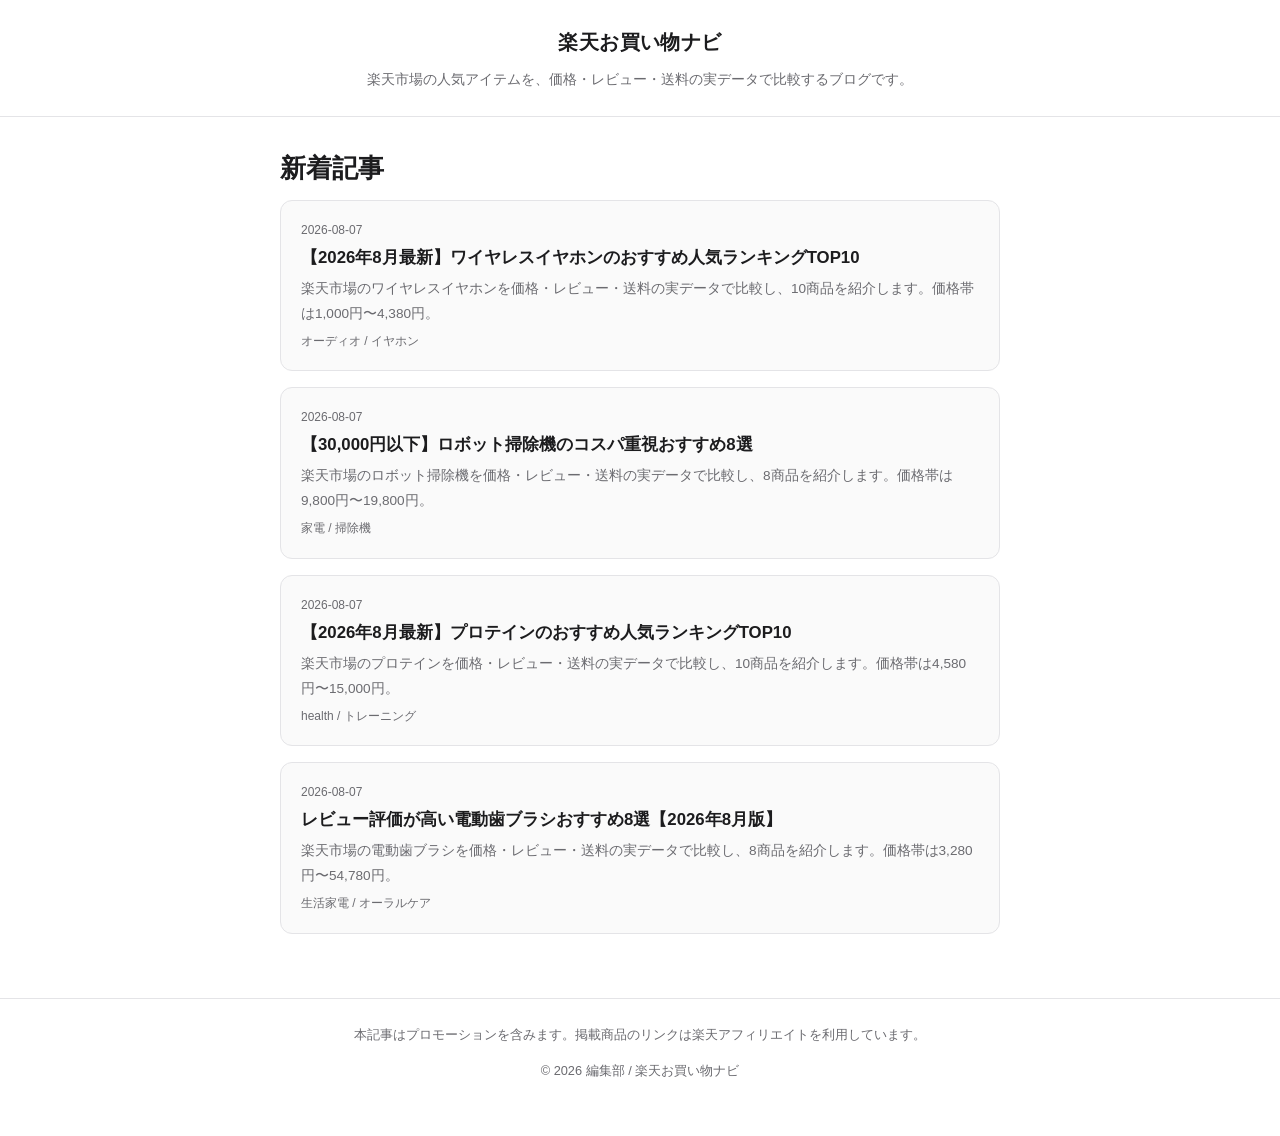
==== index.html @ f8c6b883 "Add generated Rakuten affiliate blog" ====
<!doctype html>
<html lang="ja">
<head>
<meta charset="utf-8">
<meta name="viewport" content="width=device-width, initial-scale=1">
<title>楽天お買い物ナビ</title>
<meta name="description" content="楽天市場の人気アイテムを、価格・レビュー・送料の実データで比較するブログです。">
<meta property="og:title" content="楽天お買い物ナビ">
<meta property="og:description" content="楽天市場の人気アイテムを、価格・レビュー・送料の実データで比較するブログです。">
<meta property="og:type" content="article">
<meta property="og:site_name" content="楽天お買い物ナビ">
<link rel="stylesheet" href="style.css">
<link rel="alternate" type="application/rss+xml" title="楽天お買い物ナビ" href="feed.xml">

</head>
<body>
<header class="site-header">
  <a class="site-title" href="index.html">楽天お買い物ナビ</a>
  <p class="site-tagline">楽天市場の人気アイテムを、価格・レビュー・送料の実データで比較するブログです。</p>
</header>
<main>
<section class="post-list">
  <h1>新着記事</h1>
  <div class="cards">
<a class="post-card" href="posts/wireless-earphone-ranking.html">
  <span class="post-card-date">2026-08-07</span>
  <span class="post-card-title">【2026年8月最新】ワイヤレスイヤホンのおすすめ人気ランキングTOP10</span>
  <span class="post-card-desc">楽天市場のワイヤレスイヤホンを価格・レビュー・送料の実データで比較し、10商品を紹介します。価格帯は1,000円〜4,380円。</span>
  <span class="post-card-tags">オーディオ / イヤホン</span>
</a>
<a class="post-card" href="posts/robot-cleaner-budget.html">
  <span class="post-card-date">2026-08-07</span>
  <span class="post-card-title">【30,000円以下】ロボット掃除機のコスパ重視おすすめ8選</span>
  <span class="post-card-desc">楽天市場のロボット掃除機を価格・レビュー・送料の実データで比較し、8商品を紹介します。価格帯は9,800円〜19,800円。</span>
  <span class="post-card-tags">家電 / 掃除機</span>
</a>
<a class="post-card" href="posts/protein-ranking.html">
  <span class="post-card-date">2026-08-07</span>
  <span class="post-card-title">【2026年8月最新】プロテインのおすすめ人気ランキングTOP10</span>
  <span class="post-card-desc">楽天市場のプロテインを価格・レビュー・送料の実データで比較し、10商品を紹介します。価格帯は4,580円〜15,000円。</span>
  <span class="post-card-tags">health / トレーニング</span>
</a>
<a class="post-card" href="posts/electric-toothbrush-review.html">
  <span class="post-card-date">2026-08-07</span>
  <span class="post-card-title">レビュー評価が高い電動歯ブラシおすすめ8選【2026年8月版】</span>
  <span class="post-card-desc">楽天市場の電動歯ブラシを価格・レビュー・送料の実データで比較し、8商品を紹介します。価格帯は3,280円〜54,780円。</span>
  <span class="post-card-tags">生活家電 / オーラルケア</span>
</a>
  </div>
</section>
</main>
<footer class="site-footer">
  <p class="disclosure">本記事はプロモーションを含みます。掲載商品のリンクは楽天アフィリエイトを利用しています。</p>
  <p>&copy; 2026 編集部 / 楽天お買い物ナビ</p>
</footer>
</body>
</html>
---- style.css ----
:root {
  color-scheme: light dark;
  --bg: #ffffff;
  --fg: #1c1c1e;
  --muted: #6b6b70;
  --line: #e4e4e7;
  --card: #fafafa;
  --accent: #bf0000;
  --accent-fg: #ffffff;
  --note-bg: #fff8e6;
  --note-fg: #6b4e00;
  --max: 760px;
}
@media (prefers-color-scheme: dark) {
  :root {
    --bg: #17171a;
    --fg: #ececf1;
    --muted: #a1a1aa;
    --line: #2e2e35;
    --card: #1f1f24;
    --accent: #ff4d4d;
    --accent-fg: #1a0000;
    --note-bg: #2b2413;
    --note-fg: #f0d68a;
  }
}
* { box-sizing: border-box; }
body {
  margin: 0;
  background: var(--bg);
  color: var(--fg);
  font-family: -apple-system, "Hiragino Kaku Gothic ProN", "Yu Gothic", "Meiryo", sans-serif;
  line-height: 1.85;
  font-size: 16px;
}
main { max-width: var(--max); margin: 0 auto; padding: 0 20px 64px; }
a { color: inherit; }
.site-header {
  border-bottom: 1px solid var(--line);
  padding: 24px 20px;
  text-align: center;
  margin-bottom: 32px;
}
.site-title { font-size: 1.25rem; font-weight: 700; text-decoration: none; letter-spacing: .02em; }
.site-tagline { color: var(--muted); font-size: .85rem; margin: 6px 0 0; }
h1 { font-size: 1.6rem; line-height: 1.5; margin: 8px 0 12px; }
h2 {
  font-size: 1.25rem;
  margin: 48px 0 16px;
  padding-left: 12px;
  border-left: 5px solid var(--accent);
  scroll-margin-top: 16px;
}
h3 { font-size: 1.1rem; margin: 0 0 12px; scroll-margin-top: 16px; }
.meta, .breadcrumb { color: var(--muted); font-size: .85rem; }
.breadcrumb { margin-bottom: 12px; }
.note {
  background: var(--note-bg);
  color: var(--note-fg);
  border-radius: 8px;
  padding: 12px 16px;
  font-size: .85rem;
  line-height: 1.7;
}
.toc { background: var(--card); border: 1px solid var(--line); border-radius: 10px; padding: 8px 24px; }
.toc ol { padding-left: 20px; margin: 12px 0; }
.toc a { color: var(--muted); text-decoration: none; }
.toc a:hover { color: var(--accent); text-decoration: underline; }
.points { padding-left: 22px; }
.points li { margin-bottom: 12px; }
.table-wrap { overflow-x: auto; -webkit-overflow-scrolling: touch; }
table { border-collapse: collapse; width: 100%; font-size: .85rem; min-width: 520px; }
th, td { border: 1px solid var(--line); padding: 8px 10px; text-align: left; vertical-align: top; }
th { background: var(--card); white-space: nowrap; }
.item-card {
  border: 1px solid var(--line);
  border-radius: 12px;
  background: var(--card);
  padding: 20px;
  margin: 24px 0;
}
.item-card h3 { display: flex; align-items: flex-start; gap: 10px; }
.rank {
  flex: none;
  background: var(--accent);
  color: var(--accent-fg);
  border-radius: 6px;
  font-size: .8rem;
  padding: 2px 9px;
  line-height: 1.7;
}
.card-body { display: flex; gap: 20px; flex-wrap: wrap; }
.card-image { flex: 0 0 200px; display: block; }
.card-image img { width: 100%; height: auto; border-radius: 8px; background: #fff; }
.card-image.placeholder {
  height: 160px;
  display: grid;
  place-items: center;
  border: 1px dashed var(--line);
  border-radius: 8px;
  color: var(--muted);
  font-size: .75rem;
}
.card-spec { flex: 1 1 220px; }
.price { font-size: 1.35rem; font-weight: 700; color: var(--accent); margin: 0 0 8px; }
.card-spec dl { display: grid; grid-template-columns: 5.5em 1fr; gap: 2px 10px; margin: 0; font-size: .85rem; }
.card-spec dt { color: var(--muted); }
.card-spec dd { margin: 0; }
blockquote {
  margin: 16px 0 0;
  padding: 12px 16px;
  border-left: 3px solid var(--line);
  color: var(--muted);
  font-size: .85rem;
}
blockquote cite { display: block; margin-top: 6px; font-size: .75rem; font-style: normal; }
.cta {
  display: block;
  margin-top: 20px;
  background: var(--accent);
  color: var(--accent-fg);
  text-align: center;
  text-decoration: none;
  font-weight: 700;
  padding: 14px;
  border-radius: 8px;
}
.cta:hover { filter: brightness(1.08); }
.cards { display: grid; gap: 16px; }
.post-card {
  display: grid;
  gap: 4px;
  border: 1px solid var(--line);
  border-radius: 12px;
  background: var(--card);
  padding: 18px 20px;
  text-decoration: none;
}
.post-card:hover { border-color: var(--accent); }
.post-card-date { color: var(--muted); font-size: .75rem; }
.post-card-title { font-size: 1.05rem; font-weight: 700; line-height: 1.6; }
.post-card-desc { color: var(--muted); font-size: .85rem; }
.post-card-tags { color: var(--muted); font-size: .75rem; }
.site-footer {
  border-top: 1px solid var(--line);
  padding: 24px 20px 40px;
  text-align: center;
  color: var(--muted);
  font-size: .8rem;
}
.site-footer .disclosure { max-width: var(--max); margin: 0 auto 8px; }
@media (max-width: 520px) {
  .card-image { flex: 1 1 100%; }
  h1 { font-size: 1.35rem; }
}
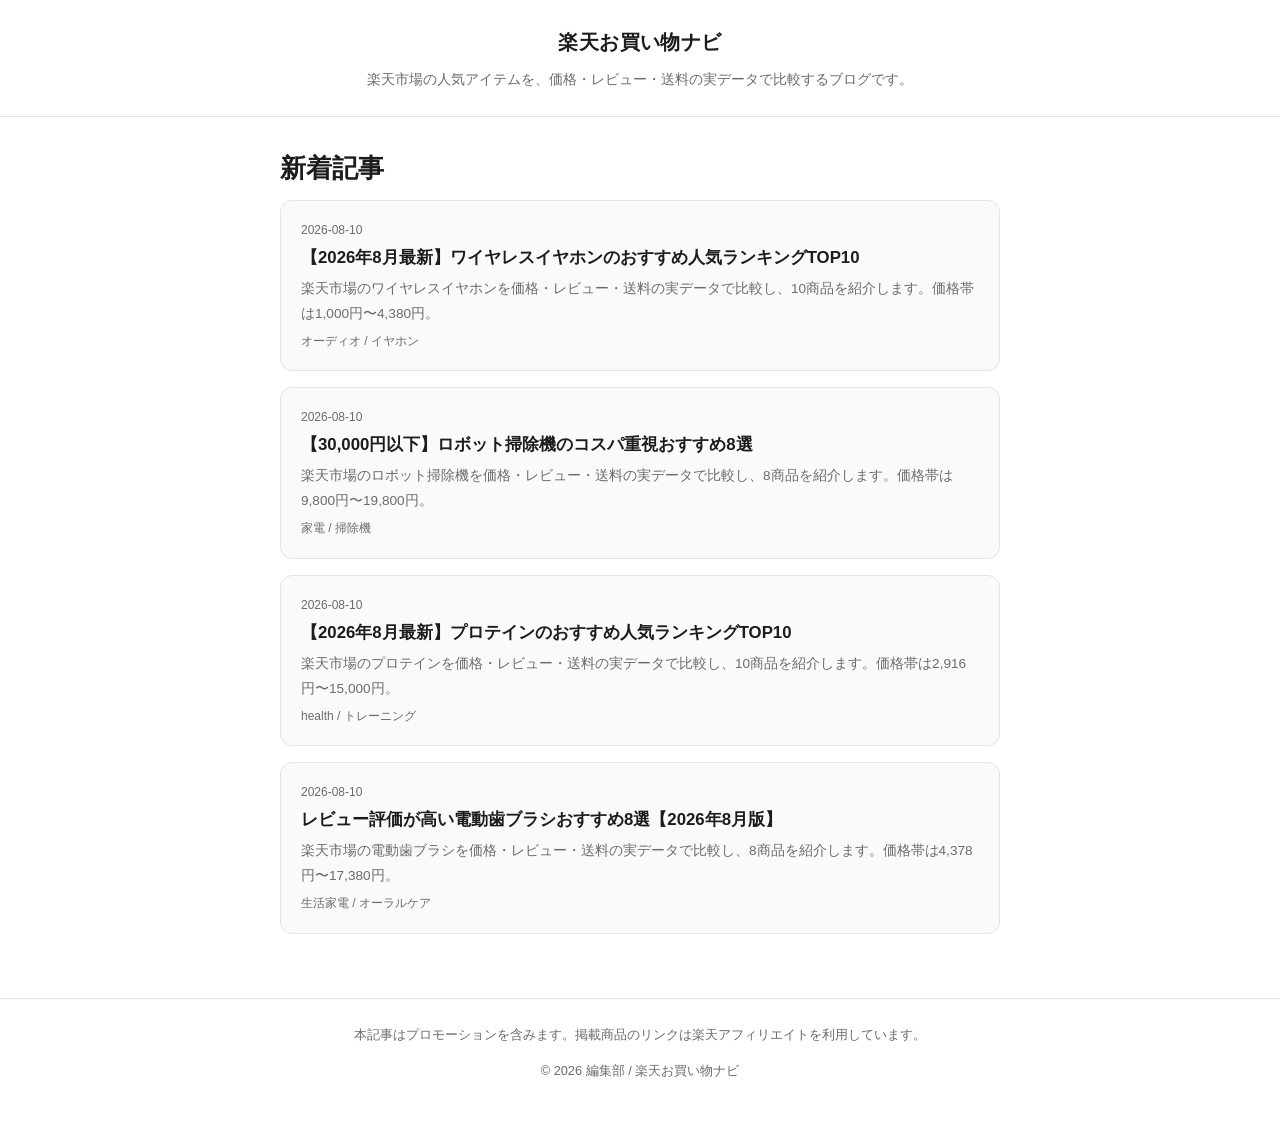
==== commit 1b27130a: "Apply pharmaceutical-law and advertising-law safeguards" ====
--- a/index.html
+++ b/index.html
@@ -23,27 +23,27 @@
   <h1>新着記事</h1>
   <div class="cards">
 <a class="post-card" href="posts/wireless-earphone-ranking.html">
-  <span class="post-card-date">2026-08-07</span>
+  <span class="post-card-date">2026-08-10</span>
   <span class="post-card-title">【2026年8月最新】ワイヤレスイヤホンのおすすめ人気ランキングTOP10</span>
   <span class="post-card-desc">楽天市場のワイヤレスイヤホンを価格・レビュー・送料の実データで比較し、10商品を紹介します。価格帯は1,000円〜4,380円。</span>
   <span class="post-card-tags">オーディオ / イヤホン</span>
 </a>
 <a class="post-card" href="posts/robot-cleaner-budget.html">
-  <span class="post-card-date">2026-08-07</span>
+  <span class="post-card-date">2026-08-10</span>
   <span class="post-card-title">【30,000円以下】ロボット掃除機のコスパ重視おすすめ8選</span>
   <span class="post-card-desc">楽天市場のロボット掃除機を価格・レビュー・送料の実データで比較し、8商品を紹介します。価格帯は9,800円〜19,800円。</span>
   <span class="post-card-tags">家電 / 掃除機</span>
 </a>
 <a class="post-card" href="posts/protein-ranking.html">
-  <span class="post-card-date">2026-08-07</span>
+  <span class="post-card-date">2026-08-10</span>
   <span class="post-card-title">【2026年8月最新】プロテインのおすすめ人気ランキングTOP10</span>
-  <span class="post-card-desc">楽天市場のプロテインを価格・レビュー・送料の実データで比較し、10商品を紹介します。価格帯は4,580円〜15,000円。</span>
+  <span class="post-card-desc">楽天市場のプロテインを価格・レビュー・送料の実データで比較し、10商品を紹介します。価格帯は2,916円〜15,000円。</span>
   <span class="post-card-tags">health / トレーニング</span>
 </a>
 <a class="post-card" href="posts/electric-toothbrush-review.html">
-  <span class="post-card-date">2026-08-07</span>
+  <span class="post-card-date">2026-08-10</span>
   <span class="post-card-title">レビュー評価が高い電動歯ブラシおすすめ8選【2026年8月版】</span>
-  <span class="post-card-desc">楽天市場の電動歯ブラシを価格・レビュー・送料の実データで比較し、8商品を紹介します。価格帯は3,280円〜54,780円。</span>
+  <span class="post-card-desc">楽天市場の電動歯ブラシを価格・レビュー・送料の実データで比較し、8商品を紹介します。価格帯は4,378円〜17,380円。</span>
   <span class="post-card-tags">生活家電 / オーラルケア</span>
 </a>
   </div>
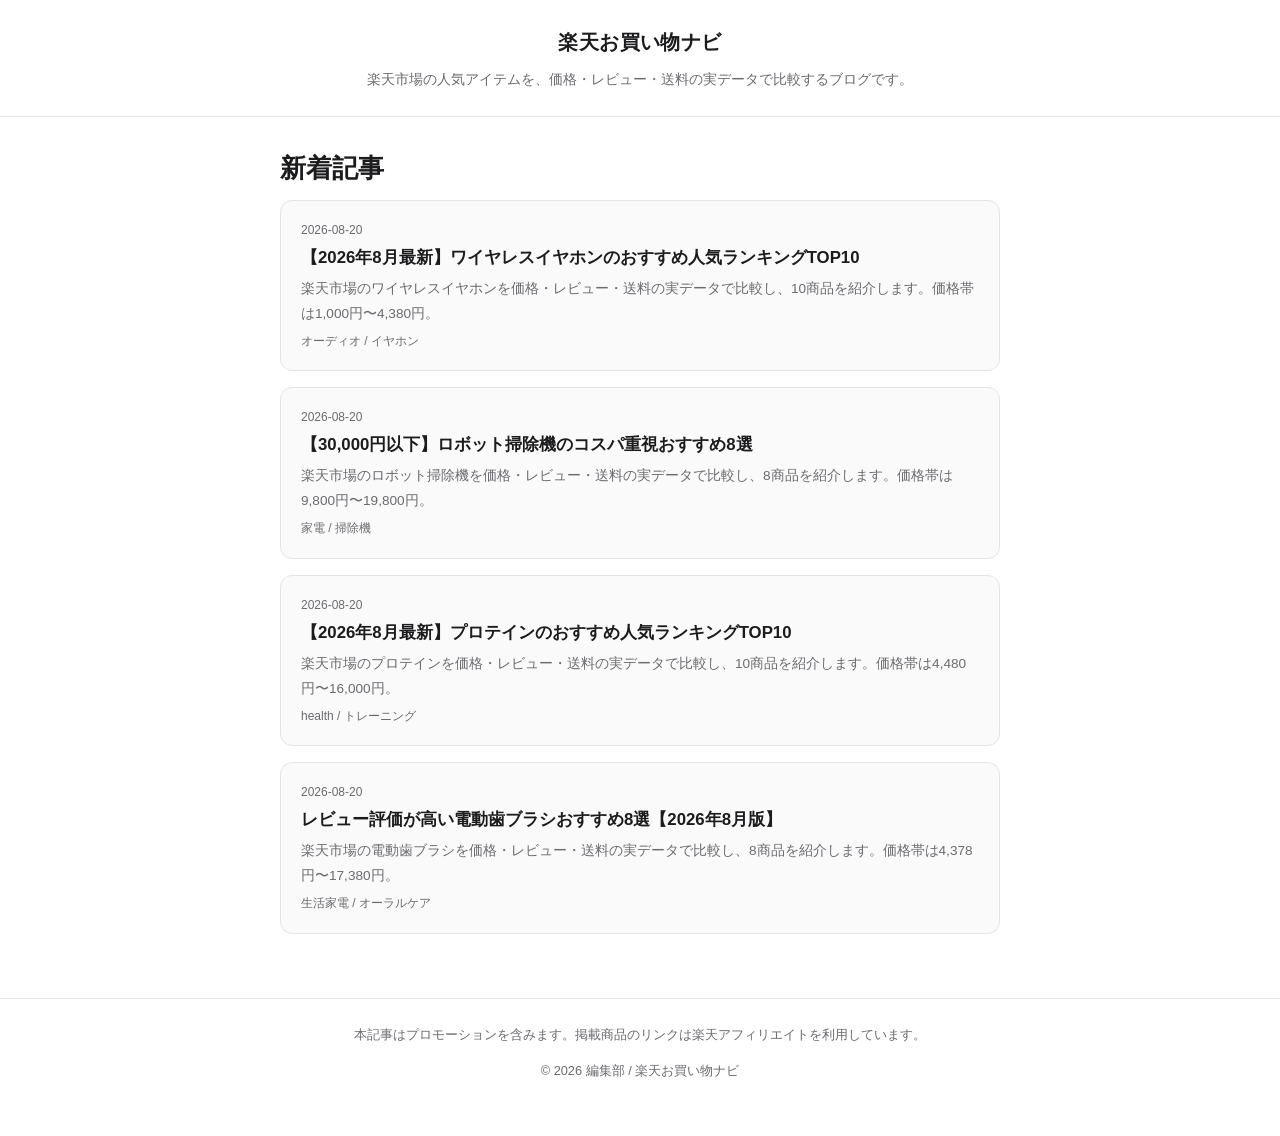
==== commit 9261c0ec: "Refresh articles with latest Rakuten data" ====
--- a/index.html
+++ b/index.html
@@ -23,25 +23,25 @@
   <h1>新着記事</h1>
   <div class="cards">
 <a class="post-card" href="posts/wireless-earphone-ranking.html">
-  <span class="post-card-date">2026-08-10</span>
+  <span class="post-card-date">2026-08-20</span>
   <span class="post-card-title">【2026年8月最新】ワイヤレスイヤホンのおすすめ人気ランキングTOP10</span>
   <span class="post-card-desc">楽天市場のワイヤレスイヤホンを価格・レビュー・送料の実データで比較し、10商品を紹介します。価格帯は1,000円〜4,380円。</span>
   <span class="post-card-tags">オーディオ / イヤホン</span>
 </a>
 <a class="post-card" href="posts/robot-cleaner-budget.html">
-  <span class="post-card-date">2026-08-10</span>
+  <span class="post-card-date">2026-08-20</span>
   <span class="post-card-title">【30,000円以下】ロボット掃除機のコスパ重視おすすめ8選</span>
   <span class="post-card-desc">楽天市場のロボット掃除機を価格・レビュー・送料の実データで比較し、8商品を紹介します。価格帯は9,800円〜19,800円。</span>
   <span class="post-card-tags">家電 / 掃除機</span>
 </a>
 <a class="post-card" href="posts/protein-ranking.html">
-  <span class="post-card-date">2026-08-10</span>
+  <span class="post-card-date">2026-08-20</span>
   <span class="post-card-title">【2026年8月最新】プロテインのおすすめ人気ランキングTOP10</span>
-  <span class="post-card-desc">楽天市場のプロテインを価格・レビュー・送料の実データで比較し、10商品を紹介します。価格帯は2,916円〜15,000円。</span>
+  <span class="post-card-desc">楽天市場のプロテインを価格・レビュー・送料の実データで比較し、10商品を紹介します。価格帯は4,480円〜16,000円。</span>
   <span class="post-card-tags">health / トレーニング</span>
 </a>
 <a class="post-card" href="posts/electric-toothbrush-review.html">
-  <span class="post-card-date">2026-08-10</span>
+  <span class="post-card-date">2026-08-20</span>
   <span class="post-card-title">レビュー評価が高い電動歯ブラシおすすめ8選【2026年8月版】</span>
   <span class="post-card-desc">楽天市場の電動歯ブラシを価格・レビュー・送料の実データで比較し、8商品を紹介します。価格帯は4,378円〜17,380円。</span>
   <span class="post-card-tags">生活家電 / オーラルケア</span>
